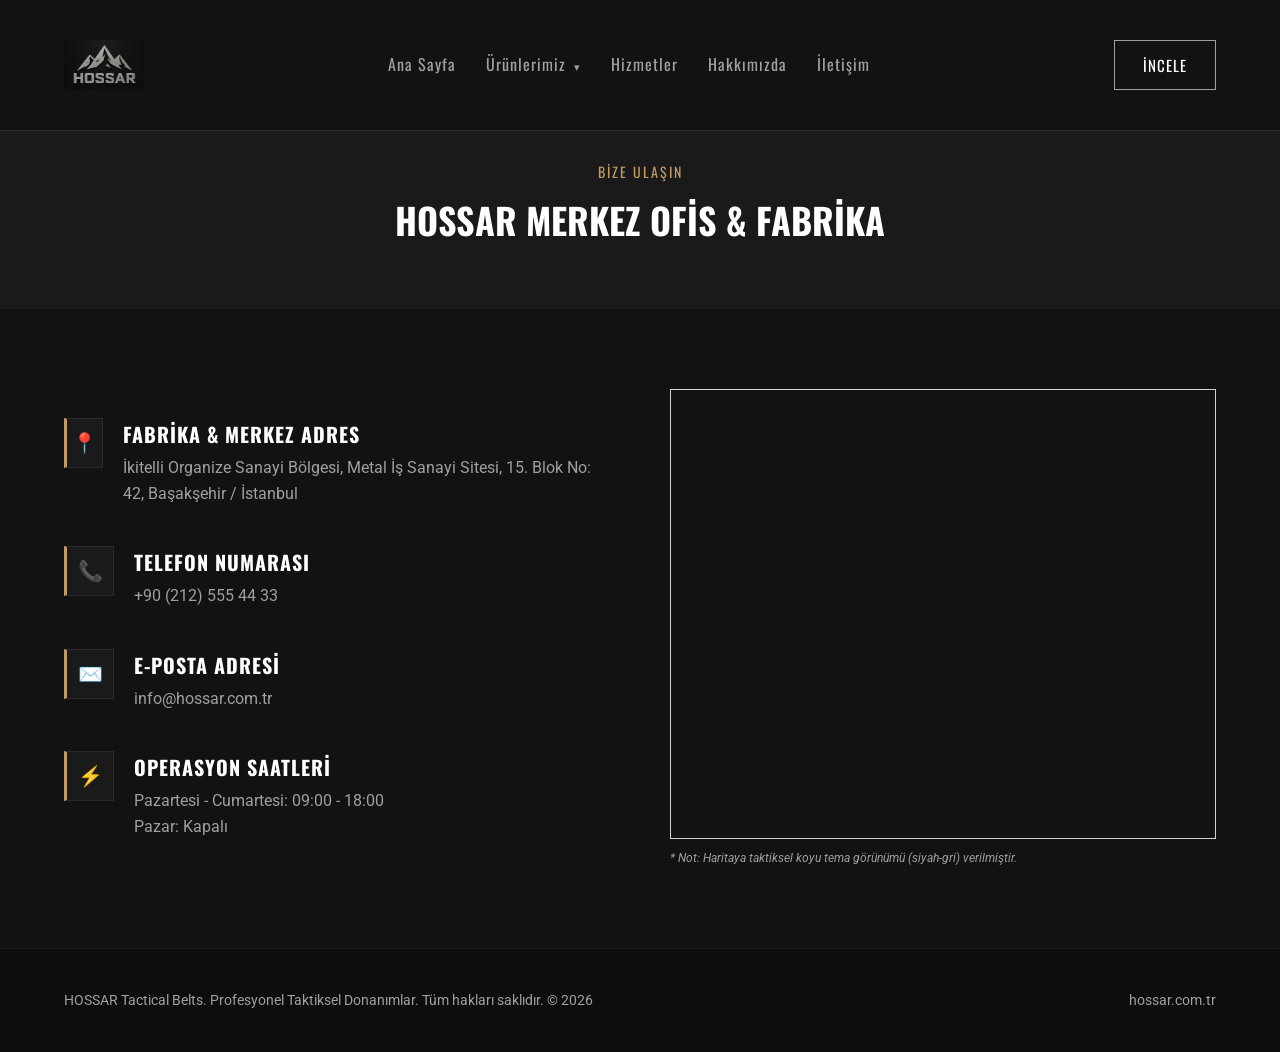
==== contact.html @ ee6539b0 "13" ====
<!DOCTYPE html>
<html lang="tr">
<head>
    <meta charset="UTF-8">
    <meta name="viewport" content="width=device-width, initial-scale=1.0">
    <title>İletişim | HOSSAR Tactical Belts</title>
    <meta name="description" content="Hossar Tactical Belts iletişim bilgileri. Adres, telefon, e-posta ve harita bilgileri üzerinden bizimle doğrudan iletişime geçin.">
    <link rel="stylesheet" href="style.css">
    <link rel="preconnect" href="https://fonts.googleapis.com">
    <link rel="preconnect" href="https://fonts.gstatic.com" crossorigin>
    <link href="https://fonts.googleapis.com/css2?family=Oswald:wght@400;600;700&family=Roboto:wght@300;400;500&display=swap" rel="stylesheet">
</head>
<body>

    <header class="site-header">
        <div class="container header-wrap">
            <div class="logo">
                <a href="index.html">
                    <img src="./images/logo.jpeg" alt="HOSSAR Tactical Logo" class="header-logo-img">
                </a>
            </div>
            <nav class="main-nav">
                <ul>
                    <li><a href="index.html">Ana Sayfa</a></li>
                    <!-- Ürünlerimiz Dropdown -->
                    <li class="dropdown">
                        <a href="index.html#products" class="dropdown-toggle">Ürünlerimiz <span class="arrow">&#9662;</span></a>
                        <ul class="dropdown-menu">
                            <li><a href="taktik-kemerler.html">Taktik Kemerler</a></li>
                            <li><a href="#cepler">Taktik Cepler</a></li>
                            <li><a href="#cantalar">Taktik Çantalar</a></li>
                        </ul>
                    </li>
                    <!-- Tam Ortaya Eklenen Yeni Seçenek -->
                    <li><a href="index.html#services">Hizmetler</a></li>
                    <!-- Hikayemiz yerine Hakkımızda yapıldı -->
                    <li><a href="index.html#about">Hakkımızda</a></li>
                    <li><a href="contact.html">İletişim</a></li>
                </ul>
            </nav>
            <div class="header-action">
                <a href="index.html#features" class="btn btn-outline">İncele</a>
            </div>
        </div>
    </header>

    <main>
        <section class="contact-hero">
            <div class="container">
                <span class="subtitle">BİZE ULAŞIN</span>
                <h2>HOSSAR MERKEZ OFİS & FABRİKA</h2>
            </div>
        </section>

        <section class="contact-section">
            <div class="container grid-two-col">
                
                <div class="contact-info-box">
                    
                    <address class="info-item">
                        <div class="info-icon">📍</div>
                        <div class="info-text">
                            <h3>Fabrika & Merkez Adres</h3>
                            <p>İkitelli Organize Sanayi Bölgesi, Metal İş Sanayi Sitesi, 15. Blok No: 42, Başakşehir / İstanbul</p>
                        </div>
                    </address>

                    <div class="info-item">
                        <div class="info-icon">📞</div>
                        <div class="info-text">
                            <h3>Telefon Numarası</h3>
                            <p><a href="tel:+902125554433">+90 (212) 555 44 33</a></p>
                        </div>
                    </div>

                    <div class="info-item">
                        <div class="info-icon">✉️</div>
                        <div class="info-text">
                            <h3>E-Posta Adresi</h3>
                            <p><a href="mailto:info@hossar.com.tr">info@hossar.com.tr</a></p>
                        </div>
                    </div>

                    <div class="info-item">
                        <div class="info-icon">⚡</div>
                        <div class="info-text">
                            <h3>Operasyon Saatleri</h3>
                            <p>Pazartesi - Cumartesi: 09:00 - 18:00<br>Pazar: Kapalı</p>
                        </div>
                    </div>

                </div>

                <div class="contact-map-box">
                    <iframe 
                        src="https://www.google.com/maps/embed?pb=!1m18!1m12!1m3!1d192634.34185859733!2d28.72944114400589!3d41.011624641369324!2m3!1f0!2f0!3f0!3m2!1i1024!2i768!4f13.1!3m3!1m2!1s0x0%3A0x0!2zNDHCsDAwJzQxLjgiTiAyOMKwNTQnNDUuOCJF!5e0!3m2!1str!2str!4v1680000000000!5m2!1str!2str" 
                        width="100%" 
                        height="450" 
                        style="border:1px solid #2a2a2a; filter: grayscale(1) invert(0.9) contrast(1.2);" 
                        allowfullscreen="" 
                        loading="lazy" 
                        referrerpolicy="no-referrer-when-downgrade">
                    </iframe>
                    <blockquote>
                        * Not: Haritaya taktiksel koyu tema görünümü (siyah-gri) verilmiştir.
                    </blockquote>
                </div>

            </div>
        </section>
    </main>

    <footer class="site-footer">
        <div class="container footer-wrap">
            <div class="footer-info">
                <p>HOSSAR Tactical Belts. Profesyonel Taktiksel Donanımlar. Tüm hakları saklıdır. &copy; 2026</p>
            </div>
            <div class="footer-links">
                <p>hossar.com.tr</p>
            </div>
        </div>
    </footer>

    <script src="app.js"></script>
</body>
</html>
---- style.css ----
/* Taktiksel Renk Paleti ve Reset Ayarları */
* {
    margin: 0;
    padding: 0;
    box-sizing: border-box;
}

:root {
    --bg-dark: #121212;
    --bg-surface: #1a1a1a;
    --accent-tactical: #C39B62; /* Ambalajdaki çöl/altın tonu */
    --accent-green: #4A5D4E;    /* Askeri yeşil */
    --text-main: #e0e0e0;
    --text-muted: #a0a0a0;
    --font-heading: 'Oswald', sans-serif;
    --font-body: 'Roboto', sans-serif;
}

body {
    background-color: var(--bg-dark);
    color: var(--text-main);
    font-family: var(--font-body);
    line-height: 1.6;
    overflow-x: hidden;
}

.container {
    width: 90%;
    max-width: 1200px;
    margin: 0 auto;
}

/* Header Tasarımı */
.site-header {
    background-color: rgba(18, 18, 18, 0.95);
    border-bottom: 1px solid #2a2a2a;
    position: fixed;
    width: 100%;
    top: 0;
    z-index: 1000;
}

.header-wrap {
    display: flex;
    justify-content: space-between;
    align-items: center;
    padding: 20px 0;
}

.logo-text {
    font-family: var(--font-heading);
    font-size: 24px;
    font-weight: 700;
    letter-spacing: 2px;
    color: #fff;
}

.logo-sub {
    font-family: var(--font-body);
    font-size: 12px;
    letter-spacing: 3px;
    color: var(--accent-tactical);
    margin-left: 5px;
}

.main-nav ul {
    display: flex;
    list-style: none;
    gap: 30px;
}

.main-nav a {
    color: var(--text-muted);
    text-decoration: none;
    font-family: var(--font-heading);
    font-size: 16px;
    letter-spacing: 1px;
    transition: color 0.3s;
}

.main-nav a:hover, .main-nav a.active {
    color: var(--accent-tactical);
}

/* Buton Tasarımları */
.btn {
    display: inline-block;
    padding: 12px 28px;
    font-family: var(--font-heading);
    font-size: 15px;
    letter-spacing: 1px;
    text-decoration: none;
    text-transform: uppercase;
    transition: all 0.3s ease;
    cursor: pointer;
}

.btn-primary {
    background-color: var(--accent-tactical);
    color: #121212;
    font-weight: bold;
}

.btn-primary:hover {
    background-color: #dfb274;
}

.btn-outline {
    border: 1px solid var(--text-muted);
    color: #fff;
}

.btn-outline:hover {
    border-color: var(--accent-tactical);
    color: var(--accent-tactical);
}

/* Hero Section (Giriş Alanı) */
.hero-section {
    padding: 180px 0 100px 0;
    background: linear-gradient(rgba(18, 18, 18, 0.85), rgba(18, 18, 18, 1)), url('hero-bg.jpg') no-repeat center center/cover;
    min-height: 80vh;
    display: flex;
    align-items: center;
}

.hero-content {
    max-width: 700px;
}

.hero-tag {
    color: var(--accent-tactical);
    font-family: var(--font-heading);
    font-weight: 600;
    letter-spacing: 3px;
    font-size: 14px;
}

.hero-section h1 {
    font-family: var(--font-heading);
    font-size: 56px;
    line-height: 1.1;
    margin: 15px 0;
    color: #fff;
}

.hero-section .highlight {
    color: transparent;
    -webkit-text-stroke: 1px #fff; /* Taktiksel içi boş modern başlık efekti */
}

.hero-section p {
    color: var(--text-muted);
    font-size: 18px;
    margin-bottom: 35px;
}

.hero-actions {
    display: flex;
    gap: 15px;
}

/* Blok ve Tanıtım Alanı (Koleksiyon) */
.collection-section {
    padding: 100px 0;
    background-color: var(--bg-surface);
}

.section-title-wrap {
    text-align: center;
    margin-bottom: 60px;
}

.subtitle {
    color: var(--accent-tactical);
    font-family: var(--font-heading);
    letter-spacing: 2px;
    font-size: 14px;
}

h2 {
    font-family: var(--font-heading);
    font-size: 36px;
    color: #fff;
    margin-top: 5px;
}

.grid-blocks {
    display: grid;
    grid-template-columns: repeat(3, 1fr);
    gap: 30px;
}

.category-block {
    background-color: #222;
    height: 400px;
    position: relative;
    display: flex;
    align-items: flex-end;
    padding: 40px;
    border: 1px solid #2a2a2a;
    transition: transform 0.3s ease, border-color 0.3s ease;
}

/* Fotoğraftaki ambalaj tasarımlarının renk havasını bloklara veriyoruz */
.block-duty { border-left: 4px solid #333; }
.block-tactical { border-left: 4px solid var(--accent-tactical); }
.block-outdoor { border-left: 4px solid var(--accent-green); }

.category-block:hover {
    transform: translateY(-5px);
    border-color: var(--accent-tactical);
}

.block-content {
    position: relative;
    z-index: 2;
}

.block-badge {
    font-family: var(--font-heading);
    font-size: 32px;
    color: rgba(255,255,255,0.05);
    position: absolute;
    top: -50px;
    left: 0;
    font-weight: bold;
}

.category-block h3 {
    font-family: var(--font-heading);
    font-size: 24px;
    color: #fff;
    margin-bottom: 10px;
}

.category-block p {
    color: var(--text-muted);
    font-size: 14px;
    margin-bottom: 20px;
}

.block-link {
    color: var(--accent-tactical);
    text-decoration: none;
    font-family: var(--font-heading);
    font-weight: 600;
}

/* Özellikler Alanı */
.features-section {
    padding: 100px 0;
}

.grid-two-col {
    display: grid;
    grid-template-columns: 1fr 1fr;
    gap: 60px;
    align-items: center;
}

.feature-list {
    list-style: none;
    margin-top: 30px;
}

.feature-list li {
    margin-bottom: 20px;
    padding-left: 20px;
    border-left: 2px solid var(--accent-tactical);
}

.image-placeholder {
    background-color: var(--bg-surface);
    height: 450px;
    display: flex;
    align-items: center;
    justify-content: center;
    color: var(--text-muted);
    border: 1px dashed #333;
}

/* Footer */
.site-footer {
    background-color: #0d0d0d;
    padding: 40px 0;
    border-top: 1px solid #1a1a1a;
}

.footer-wrap {
    display: flex;
    justify-content: space-between;
    align-items: center;
    color: var(--text-muted);
    font-size: 14px;
}

/* Mobil Uumluluk (SEO için kritik) */
@media (max-width: 768px) {
    .header-wrap { flex-direction: column; gap: 15px; }
    .main-nav ul { gap: 15px; }
    .hero-section h1 { font-size: 38px; }
    .grid-blocks, .grid-two-col { grid-template-columns: 1fr; }
    .hero-actions { flex-direction: column; }
}

/* ... Önceki CSS Kodlarının Devamı (Aynen Kalacak) ... */

/* Logo Görseli İçin Düzenleme */
.header-logo-img {
    height: 50px; /* Logonun Header yüksekliğine taşmaması için ideal boyut */
    width: auto;
    display: block;
    object-fit: contain;
}

/* SEO için görünmez metin sınıfı (Sadece arama motoru botları okur) */
.sr-only {
    position: absolute;
    width: 1px;
    height: 1px;
    padding: 0;
    margin: -1px;
    overflow: hidden;
    clip: rect(0, 0, 0, 0);
    border: 0;
}

/* Ürün Bloklarının Arka Plan Görsel Ayarları */
.category-block {
    height: 400px;
    position: relative;
    display: flex;
    align-items: flex-end;
    padding: 40px;
    border: 1px solid #2a2a2a;
    transition: transform 0.3s ease, border-color 0.3s ease;
    
    /* Yeni Eklenen Görsel Kuralları */
    background-repeat: no-repeat;
    background-position: center center;
    background-size: cover; /* Görselin alanı tamamen kaplamasını sağlar */
}

/* Görsellerin üzerindeki yazıların okunabilmesi için koyu katman (Overlay) */
.block-overlay {
    position: absolute;
    top: 0;
    left: 0;
    width: 100%;
    height: 100%;
    background: linear-gradient(to top, rgba(18, 18, 18, 0.95) 20%, rgba(18, 18, 18, 0.4) 100%);
    z-index: 1;
    transition: background 0.3s ease;
}

.category-block:hover .block-overlay {
    background: linear-gradient(to top, rgba(18, 18, 18, 0.98) 40%, rgba(18, 18, 18, 0.2) 100%);
}

/* ... Diğer CSS kodları aynen kalabilir ... */
/* Açılır Menü (Dropdown) Tasarımı */
.main-nav ul li {
    position: relative; /* İçindeki alt menüyü hizalamak için gerekli */
}

/* Küçük aşağı ok işareti için */
.arrow {
    font-size: 11px;
    margin-left: 3px;
    display: inline-block;
    transition: transform 0.3s;
}

/* Üzerine gelindiğinde okun dönmesi */
.dropdown:hover .arrow {
    transform: rotate(180deg);
    color: var(--accent-tactical);
}

/* Alt Menü Kutusu (Gizli Mod) */
.dropdown-menu {
    position: absolute;
    top: 100%;
    left: 50%;
    transform: translateX(-50%) translateY(15px); /* Hafif aşağıda başlasın animasyon için */
    background-color: #1a1a1a; /* Taktiksel koyu yüzey rengi */
    border: 1px solid #2a2a2a;
    border-top: 3px solid var(--accent-tactical); /* Üst tarafa ince gold/çöl çizgisi */
    min-width: 180px;
    padding: 10px 0;
    display: block;
    opacity: 0;
    visibility: hidden;
    transition: all 0.3s ease;
    box-shadow: 0 10px 30px rgba(0,0,0,0.7);
}

/* Alt menünün içindeki dikey listeleme */
.main-nav .dropdown-menu {
    flex-direction: column;
    gap: 0;
}

.dropdown-menu li {
    width: 100%;
}

/* Alt Menü Linkleri */
.dropdown-menu a {
    color: var(--text-muted) !important;
    font-family: var(--font-body); /* Alt menü linkleri daha okunabilir font olsun */
    font-size: 14px;
    font-weight: 400;
    padding: 10px 20px;
    display: block;
    width: 100%;
    text-transform: none;
    letter-spacing: 0;
    transition: all 0.2s ease;
}

/* Alt menü linkine hover olunca */
.dropdown-menu a:hover {
    background-color: #222;
    color: var(--accent-tactical) !important;
    padding-left: 25px; /* Sağa doğru hafif kayma efekti */
}

/* ÜRÜNLERİMİZ Üzerine Gelindiğinde Alt Menüyü Göster */
.dropdown:hover .dropdown-menu {
    opacity: 1;
    visibility: visible;
    transform: translateX(-50%) translateY(5px); /* Yumuşak bir yükselme efekti */
}
/* ... Önceki Genel ve Header Ayarları Aynen Kalıyor ... */

/* Hero Section Ana Kapsayıcı */
.hero-section {
    position: relative;
    padding: 180px 0 100px 0;
    min-height: 90vh; /* Fotoğrafları daha iyi göstermek için yüksekliği biraz artırdık */
    display: flex;
    align-items: center;
    overflow: hidden;
}

/* Arka Plandaki Slider Alanı */
.hero-slider {
    position: absolute;
    top: 0;
    left: 0;
    width: 100%;
    height: 100%;
    z-index: 1;
}

/* Her Bir Fotoğraf Katmanı */
.slide {
    position: absolute;
    top: 0;
    left: 0;
    width: 100%;
    height: 100%;
    background-repeat: no-repeat;
    background-position: center center;
    background-size: cover;
    opacity: 0;
    transition: opacity 1.5s ease-in-out; /* Fotoğraflar arası yumuşak geçiş süresi */
}

/* Aktif Olan Fotoğrafı Göster */
.slide.active {
    opacity: 1;
}

/* Fotoğrafların Üstündeki Karartma Katmanı (Yazıların Okunabilirliği ve SEO İçin Şart) */
.hero-overlay {
    position: absolute;
    top: 0;
    left: 0;
    width: 100%;
    height: 100%;
    background: linear-gradient(135deg, rgba(18, 18, 18, 0.9) 30%, rgba(18, 18, 18, 0.5) 100%);
    z-index: 2;
}

/* İçeriği Slider Katmanlarının Üstüne Çıkarıyoruz */
.hero-content {
    position: relative;
    z-index: 3;
    max-width: 700px;
}

.hero-tag {
    color: var(--accent-tactical);
    font-family: var(--font-heading);
    font-weight: 600;
    letter-spacing: 3px;
    font-size: 14px;
}

.hero-section h1 {
    font-family: var(--font-heading);
    font-size: 56px;
    line-height: 1.1;
    margin: 15px 0;
    color: #fff;
}

.hero-section .highlight {
    color: transparent;
    -webkit-text-stroke: 1px #fff;
}

.hero-section p {
    color: var(--text-muted);
    font-size: 18px;
    margin-bottom: 35px;
}

.hero-actions {
    display: flex;
    gap: 15px;
}

/* ... Özellikler (Features) ve Dropdown CSS Kodları Aynen Kalıyor ... */
/* --- İletişim Sayfası Tasarım Kuralları --- */

.contact-hero {
    padding: 160px 0 60px 0;
    background-color: var(--bg-surface);
    border-bottom: 1px solid #1a1a1a;
    text-align: center;
}

.contact-section {
    padding: 80px 0;
}

/* Bilgi Bloklarının Yapısı */
.contact-info-box {
    display: flex;
    flex-direction: column;
    gap: 40px;
}

.info-item {
    display: flex;
    align-items: flex-start;
    gap: 20px;
    font-style: normal; /* address etiketi italik yapmasın diye */
}

.info-icon {
    background-color: var(--bg-surface);
    border: 1px solid #2a2a2a;
    width: 50px;
    height: 50px;
    display: flex;
    align-items: center;
    justify-content: center;
    font-size: 20px;
    border-left: 3px solid var(--accent-tactical); /* Taktik şerit çizgisi */
}

.info-text h3 {
    font-family: var(--font-heading);
    font-size: 20px;
    color: #fff;
    letter-spacing: 1px;
    margin-bottom: 5px;
    text-transform: uppercase;
}

.info-text p, .info-text a {
    color: var(--text-muted);
    font-size: 16px;
    text-decoration: none;
    transition: color 0.3s;
}

.info-text a:hover {
    color: var(--accent-tactical);
}

/* Harita Alanı ve Taktiksel Filtre */
.contact-map-box {
    position: relative;
}

.contact-map-box iframe {
    display: block;
    width: 100%;
    /* filter: grayscale(1)... kodu haritayı Google'ın renkli halinden kurtarıp sitenin siyah/askeri havasına uydurur */
}

.contact-map-box blockquote {
    font-size: 12px;
    color: var(--text-muted);
    margin-top: 10px;
    font-style: italic;
}

/* Mobil Cihazlar İçin Ayar */
@media (max-width: 768px) {
    .contact-hero { padding: 140px 0 40px 0; }
    .contact-section { padding: 40px 0; }
    .contact-info-box { gap: 30px; margin-bottom: 40px; }
}
/* --- Ürünlerimiz Kataloğu CSS Ayarları --- */

.products-catalog-section {
    padding: 100px 0;
    background-color: var(--bg-dark);
}

/* 3 Kolonlu Yan Yana Orta Boy Pencereler */
.products-grid {
    display: grid;
    grid-template-columns: repeat(3, 1fr);
    gap: 30px;
    margin-top: 40px;
}

/* Ürün Kartı Genel Yapısı */
.product-card {
    background-color: var(--bg-surface);
    border: 1px solid #2a2a2a;
    text-decoration: none;
    display: flex;
    flex-direction: column;
    transition: transform 0.4s cubic-bezier(0.165, 0.84, 0.44, 1), border-color 0.3s ease;
}

/* Görsel Kapsayıcı Pencere */
.product-img-box {
    width: 100%;
    height: 320px; /* Orta boy pencere yüksekliği */
    overflow: hidden;
    position: relative;
    background-color: #000;
}

.product-img-box img {
    width: 100%;
    height: 100%;
    object-fit: cover; /* Resmi ezmeden alanı doldurur */
    transition: transform 0.5s ease;
}

/* Yeni Ürün vb. Etiketler İçin */
.product-badge {
    position: absolute;
    top: 15px;
    left: 15px;
    background-color: var(--accent-tactical);
    color: #121212;
    font-family: var(--font-heading);
    font-weight: bold;
    font-size: 12px;
    padding: 5px 10px;
    text-transform: uppercase;
    letter-spacing: 1px;
}

/* Kart İçeriği */
.product-info {
    padding: 25px;
    display: flex;
    flex-direction: column;
    flex-grow: 1;
}

.product-info h3 {
    font-family: var(--font-heading);
    font-size: 20px;
    color: #fff;
    margin-bottom: 8px;
    line-height: 1.3;
    letter-spacing: 0.5px;
}

.product-cat {
    color: var(--accent-tactical);
    font-size: 13px;
    text-transform: uppercase;
    font-family: var(--font-body);
    margin-bottom: 20px;
    font-weight: 500;
}

.view-details {
    margin-top: auto; /* Yazıyı her zaman kartın en altına sabitler */
    font-family: var(--font-heading);
    color: #fff;
    font-size: 14px;
    letter-spacing: 1px;
    transition: color 0.3s;
}

/* Hover (Üzerine Gelindiğinde) Efektleri */
.product-card:hover {
    transform: translateY(-8px);
    border-color: var(--accent-tactical);
}

.product-card:hover .product-img-box img {
    transform: scale(1.08); /* Fotoğraf pencere içinde hafifçe büyür */
}

.product-card:hover .view-details {
    color: var(--accent-tactical);
}

/* Mobil Ekran Uyumluluğu */
@media (max-width: 992px) {
    .products-grid {
        grid-template-columns: repeat(2, 1fr); /* Tabletlerde 2'li düzen */
    }
}

@media (max-width: 576px) {
    .products-grid {
        grid-template-columns: 1fr; /* Mobilde tekli alt alta düzen */
    }
    .product-img-box {
        height: 280px;
    }
}
/* --- Taktik Kemerler Kategori Sayfası CSS Kuralları --- */

.category-hero {
    padding: 160px 0 60px 0;
    background-color: var(--bg-surface);
    border-bottom: 1px solid #1a1a1a;
    text-align: center;
}

.category-desc {
    color: var(--text-muted);
    max-width: 600px;
    margin: 15px auto 0 auto;
    font-size: 16px;
}

.category-products-section {
    padding: 80px 0;
}

/* Tablo Görünümü Oluşturan Grid Yapısı (Yan yana 3 orta boy pencere) */
.category-products-grid {
    display: grid;
    grid-template-columns: repeat(3, 1fr);
    gap: 30px;
}

/* Kategori Sayfası Özel Ürün Kartı */
.cat-product-card {
    background-color: var(--bg-surface);
    border: 1px solid #2a2a2a;
    text-decoration: none;
    display: flex;
    flex-direction: column;
    transition: transform 0.3s ease, border-color 0.3s ease;
}

/* Üst Kısımdaki Resim Penceresi */
.cat-product-img {
    width: 100%;
    height: 300px; /* İstediğin ideal orta boy yüksekliği */
    overflow: hidden;
    background-color: #000;
}

.cat-product-img img {
    width: 100%;
    height: 100%;
    object-fit: cover;
    transition: transform 0.4s ease;
}

/* Alttaki Ürün İsmi Alanı */
.cat-product-info {
    padding: 20px;
    text-align: center; /* İsmi ortalayarak daha şık görünmesini sağladık */
    background-color: #161616;
    border-top: 1px solid #2a2a2a;
}

.cat-product-info h3 {
    font-family: var(--font-heading);
    font-size: 18px;
    color: #fff;
    margin: 0;
    letter-spacing: 0.5px;
    transition: color 0.3s;
}

/* Hover Efektleri */
.cat-product-card:hover {
    transform: translateY(-5px);
    border-color: var(--accent-tactical);
}

.cat-product-card:hover .cat-product-img img {
    transform: scale(1.05);
}

.cat-product-card:hover .cat-product-info h3 {
    color: var(--accent-tactical); /* Üzerine gelince sadece ürün ismi gold/çöl rengi olur */
}

/* Ekran Boyutuna Göre Tablonun Daralması (Responsive) */
@media (max-width: 992px) {
    .category-products-grid {
        grid-template-columns: repeat(2, 1fr); /* Tabletlerde 2'li tablo */
    }
}

@media (max-width: 576px) {
    .category-products-grid {
        grid-template-columns: 1fr; /* Mobilde tekli liste */
    }
    .cat-product-img {
        height: 260px;
    }
}
/* --- Ürün Detay Sayfası CSS Kuralları --- */

.product-detail-page {
    padding: 160px 0 80px 0;
    background-color: var(--bg-dark);
}

/* Sol-Sağ Dağılımı Sağlayan Grid */
.product-detail-grid {
    display: grid;
    grid-template-columns: 1.1fr 0.9fr; /* Sol taraf (görsel) biraz daha geniş */
    gap: 50px;
    align-items: start;
}

/* Sol Bölüm: Görsel Kutusu */
.main-product-image {
    background-color: var(--bg-surface);
    border: 1px solid #2a2a2a;
    padding: 20px;
    display: flex;
    align-items: center;
    justify-content: center;
}

.main-product-image img {
    width: 100%;
    height: auto;
    max-height: 550px;
    object-fit: contain; /* Görsel kalitesini korur */
}

/* Sağ Bölüm: Detaylar */
.product-meta-box {
    padding-top: 10px;
}

.product-sku {
    color: var(--accent-tactical);
    font-size: 12px;
    letter-spacing: 2px;
    font-weight: 600;
}

.product-title {
    font-family: var(--font-heading);
    font-size: 38px;
    color: #fff;
    margin: 10px 0 15px 0;
    line-height: 1.2;
}

.product-price-placeholder {
    font-family: var(--font-heading);
    font-size: 20px;
    color: var(--text-muted);
    border-bottom: 1px solid #2a2a2a;
    padding-bottom: 15px;
    margin-bottom: 20px;
}

.product-description-short {
    color: var(--text-muted);
    font-size: 16px;
    line-height: 1.6;
    margin-bottom: 30px;
}

/* İletişim Aksiyon Alanı */
.product-action-area {
    background-color: var(--bg-surface);
    border: 1px solid #2a2a2a;
    border-left: 4px solid var(--accent-tactical);
    padding: 25px;
    margin-bottom: 35px;
}

.action-notice {
    font-size: 14px;
    color: var(--text-muted);
    margin-bottom: 15px;
    font-style: italic;
}

.btn-block-action {
    display: block;
    text-align: center;
    width: 100%;
    font-size: 16px;
    font-weight: 700;
}

/* Teknik Bilgi Listesi */
.quick-specs h3 {
    font-family: var(--font-heading);
    font-size: 18px;
    color: #fff;
    text-transform: uppercase;
    letter-spacing: 1px;
    margin-bottom: 15px;
}

.quick-specs ul {
    list-style: none;
}

.quick-specs li {
    font-size: 14px;
    color: var(--text-muted);
    padding: 10px 0;
    border-bottom: 1px dashed #2a2a2a;
}

.quick-specs li strong {
    color: #fff;
    width: 140px;
    display: inline-block;
}

/* Mobil Tasarım Esnekliği */
@media (max-width: 992px) {
    .product-detail-grid {
        grid-template-columns: 1fr; /* Mobilde alt alta gelirler */
        gap: 30px;
    }
    .product-title {
        font-size: 30px;
    }
}
/* --- Ürün Detay Galeri CSS Ayarları --- */

.product-gallery-box {
    display: flex;
    flex-direction: column;
    gap: 15px; /* Ana resim ile küçük resimler arasındaki boşluk */
}

/* Küçük Pencerelerin Yan Yana Dizilimi */
.product-thumbnails {
    display: grid;
    grid-template-columns: repeat(3, 1fr); /* 3 resim için yan yana 3 eşit kutu */
    gap: 15px;
}

.thumb-box {
    background-color: var(--bg-surface);
    border: 1px solid #2a2a2a;
    height: 100px; /* Küçük pencere yüksekliği */
    cursor: pointer;
    overflow: hidden;
    display: flex;
    align-items: center;
    justify-content: center;
    padding: 5px;
    transition: all 0.3s ease;
}

.thumb-box img {
    width: 100%;
    height: 100%;
    object-fit: cover; /* Resmi ezmeden kutuya sığdırır */
}

/* Üzerine gelindiğinde veya o resim aktifken sınır rengi çöl rengi olsun */
.thumb-box:hover, .thumb-box.active {
    border-color: var(--accent-tactical);
    background-color: #222;
}

/* Mobil için küçük kutuların yüksekliğini biraz daraltalım */
@media (max-width: 576px) {
    .thumb-box {
        height: 70px;
    }
}
/* --- Büyüteç (Zoom) Efekti CSS Ayarları --- */

.zoom-container {
    position: relative;
    overflow: hidden; /* Büyüyen resmin kutudan taşmasını engeller */
    cursor: zoom-in;  /* Fare imlecini büyüteç işaretine dönüştürür */
}

.zoom-container img {
    transition: transform 0.1s ease-out; /* Hareketin yumuşak olması için kısa bir geçiş */
    transform-origin: center center; /* Varsayılan olarak merkezden başlar */
}

/* Fare üzerine geldiğinde resmin ölçeğini (2 kat) artırıyoruz */
.zoom-container:hover img {
    transform: scale(2);
}
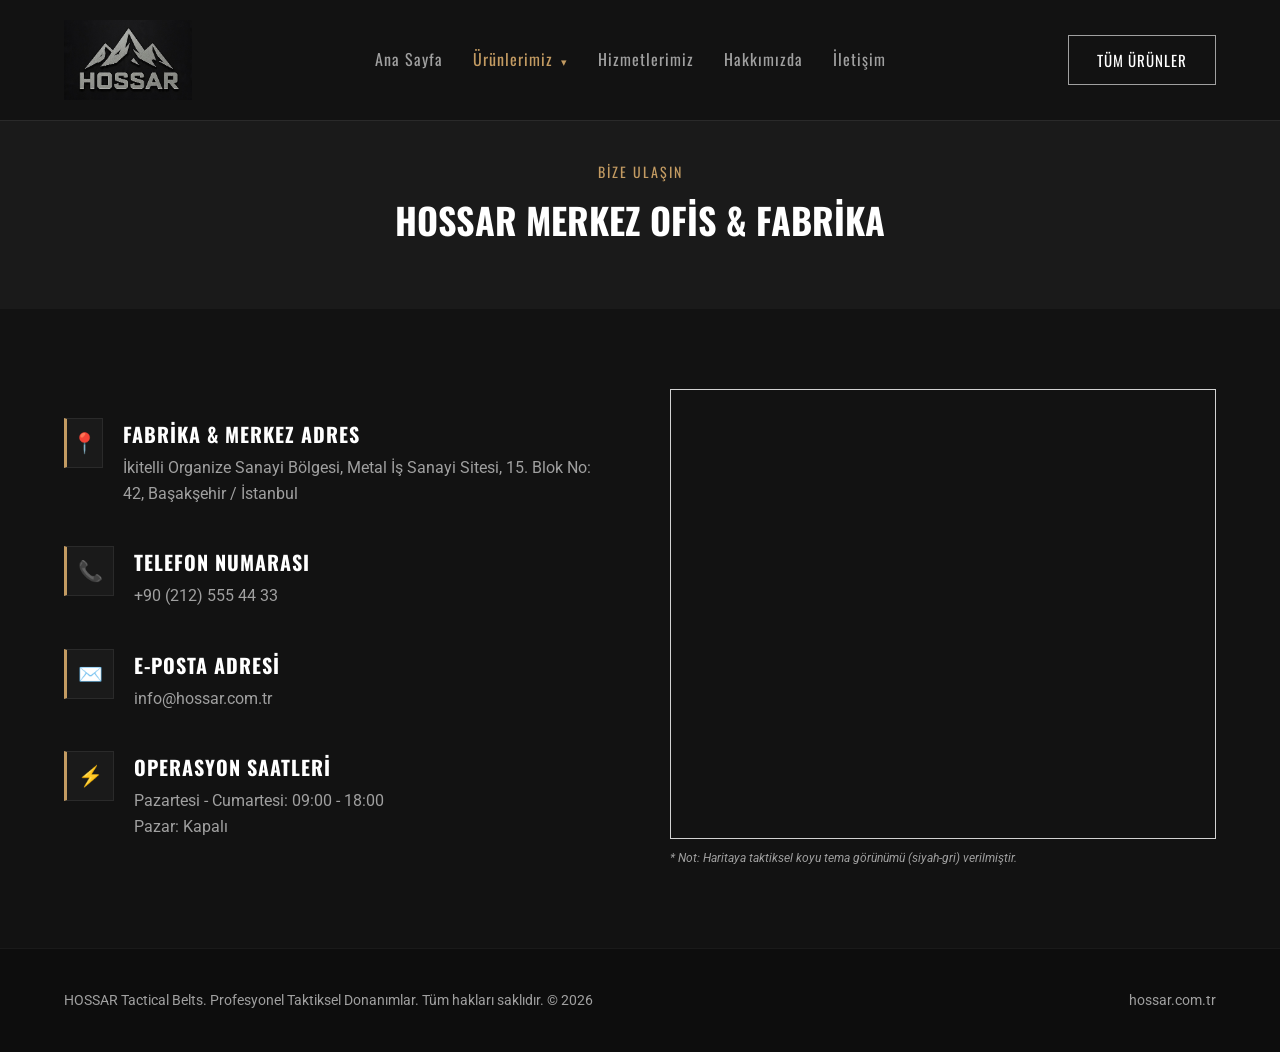
==== commit 1c9e5eab: "3213" ====
--- a/contact.html
+++ b/contact.html
@@ -4,6 +4,7 @@
     <meta charset="UTF-8">
     <meta name="viewport" content="width=device-width, initial-scale=1.0">
     <title>İletişim | HOSSAR Tactical Belts</title>
+    <link rel="icon" type="image/png" href="./images/mini logo.png">
     <meta name="description" content="Hossar Tactical Belts iletişim bilgileri. Adres, telefon, e-posta ve harita bilgileri üzerinden bizimle doğrudan iletişime geçin.">
     <link rel="stylesheet" href="style.css">
     <link rel="preconnect" href="https://fonts.googleapis.com">
@@ -19,27 +20,31 @@
                     <img src="./images/logo.jpeg" alt="HOSSAR Tactical Logo" class="header-logo-img">
                 </a>
             </div>
+            <!-- Tüm sayfalardaki .logo divinin hemen altına gelecek olan buton -->
+            <div class="menu-toggle" id="mobile-menu">
+                <span class="bar"></span>
+                <span class="bar"></span>
+                <span class="bar"></span>
+            </div>
             <nav class="main-nav">
                 <ul>
                     <li><a href="index.html">Ana Sayfa</a></li>
-                    <!-- Ürünlerimiz Dropdown -->
                     <li class="dropdown">
-                        <a href="index.html#products" class="dropdown-toggle">Ürünlerimiz <span class="arrow">&#9662;</span></a>
+                        <a href="tum-urunler.html" class="dropdown-toggle active">Ürünlerimiz <span class="arrow">&#9662;</span></a>
                         <ul class="dropdown-menu">
+                            <li><a href="tum-urunler.html">Tüm Ürünler</a></li>
                             <li><a href="taktik-kemerler.html">Taktik Kemerler</a></li>
                             <li><a href="#cepler">Taktik Cepler</a></li>
                             <li><a href="#cantalar">Taktik Çantalar</a></li>
                         </ul>
                     </li>
-                    <!-- Tam Ortaya Eklenen Yeni Seçenek -->
-                    <li><a href="index.html#services">Hizmetler</a></li>
-                    <!-- Hikayemiz yerine Hakkımızda yapıldı -->
-                    <li><a href="index.html#about">Hakkımızda</a></li>
+                    <li><a href="hizmetler.html">Hizmetlerimiz</a></li>
+                    <li><a href="hakkimizda.html">Hakkımızda</a></li>
                     <li><a href="contact.html">İletişim</a></li>
                 </ul>
             </nav>
             <div class="header-action">
-                <a href="index.html#features" class="btn btn-outline">İncele</a>
+                <a href="tum-urunler.html" class="btn btn-outline">Tüm Ürünler</a>
             </div>
         </div>
     </header>
--- a/style.css
+++ b/style.css
@@ -41,10 +41,31 @@
 }
 
 .header-wrap {
-    display: flex;
-    justify-content: space-between;
-    align-items: center;
-    padding: 20px 0;
+    display: flex !important;
+    justify-content: space-between !important;
+    align-items: center !important;
+    padding-top: 0 !important;
+    padding-bottom: 0 !important;
+    height: 80px !important; /* Header yüksekliği */
+}
+
+.logo, .logo a {
+    display: block !important;
+    height: 80px !important; /* Header ile sıfıra sıfır olması için aynı yükseklik */
+    margin: 0 !important;
+    padding: 0 !important;
+}
+
+.header-logo-img {
+    height: 100% !important; /* Kapsayıcısının tüm yüksekliğini kapla */
+    width: auto !important;
+    display: block !important;
+    object-fit: cover !important; /* Resmi ezmeden kutuya sıfırla */
+}
+
+/* JavaScript ile çalışan kaydırma (scroll) efektinin bozulmaması için bu kısmı da güncelliyoruz */
+window-scroll-efekti {
+    /* app.js'deki scroll fonksiyonu tetiklendiğinde padding yerine yüksekliği koruyoruz */
 }
 
 .logo-text {
@@ -1017,4 +1038,528 @@
 /* Fare üzerine geldiğinde resmin ölçeğini (2 kat) artırıyoruz */
 .zoom-container:hover img {
     transform: scale(2);
+}
+/* --- Hizmetler Sayfası Asimetrik CSS Kuralları --- */
+
+.services-hero {
+    padding: 160px 0 60px 0;
+    background-color: var(--bg-surface);
+    border-bottom: 1px solid #1a1a1a;
+    text-align: center;
+}
+
+.services-sub-desc {
+    color: var(--text-muted);
+    max-width: 600px;
+    margin: 15px auto 0 auto;
+    font-size: 16px;
+}
+
+.services-list-section {
+    padding: 60px 0;
+}
+
+/* Her Bir Hizmet Satırı */
+.service-row {
+    display: grid;
+    grid-template-columns: 1fr 1fr; /* 2 Eşit sütun (Metin ve Görsel) */
+    gap: 80px;
+    align-items: center;
+    padding: 60px 0;
+    border-bottom: 1px solid #1a1a1a;
+}
+
+/* Son satırın altındaki çizgiyi kaldırıyoruz */
+.service-row:last-child {
+    border-bottom: none;
+}
+
+/* Sıra Numarası (01, 02 vb.) */
+.service-num {
+    font-family: var(--font-heading);
+    font-size: 45px;
+    font-weight: 700;
+    color: var(--accent-tactical);
+    display: block;
+    margin-bottom: 10px;
+    opacity: 0.8;
+}
+
+.service-text-col h3 {
+    font-family: var(--font-heading);
+    font-size: 28px;
+    color: #fff;
+    margin-bottom: 20px;
+    letter-spacing: 0.5px;
+}
+
+.service-text-col p {
+    color: var(--text-muted);
+    font-size: 16px;
+    line-height: 1.7;
+}
+
+/* Görsel Hücresi ve Çerçevesi */
+.service-img-col {
+    background-color: var(--bg-surface);
+    border: 1px solid #2a2a2a;
+    padding: 15px;
+    height: 380px; /* Sabit pencereli modern görünüm */
+    overflow: hidden;
+}
+
+.service-img-col img {
+    width: 100%;
+    height: 100%;
+    object-fit: cover;
+    filter: grayscale(0.2); /* Hafif soluk askeri ton */
+    transition: all 0.4s ease;
+}
+
+.service-row:hover .service-img-col img {
+    filter: grayscale(0);
+    transform: scale(1.03);
+}
+
+/* --- ASİMETRİK / ZEBRA SİHİRBAZI --- */
+/* Çift numaralı satırlarda (2. satır gibi) görsel sola, metin sağa geçsin */
+.service-row.inverse {
+    direction: rtl; /* Okuma/Yerleşim yönünü tersine çevirir */
+}
+
+/* İçerideki yazıların sola dayalı kalması için yönü tekrar düzeltiyoruz */
+.service-row.inverse .service-text-col,
+.service-row.inverse .service-img-col {
+    direction: ltr; 
+}
+
+/* --- Mobil Ekran Uyumluluğu --- */
+@media (max-width: 992px) {
+    .service-row, .service-row.inverse {
+        grid-template-columns: 1fr; /* Mobilde her şey tek sütun alt alta */
+        gap: 40px;
+        direction: ltr !important; /* Mobilde ters dönme kuralını iptal et */
+        padding: 40px 0;
+    }
+    
+    .service-img-col {
+        height: 280px;
+        order: 2; /* Mobilde görsel her zaman metnin altında kalsın */
+    }
+}
+/* --- Sol Menülü Katalog Sayfası CSS Ayarları --- */
+
+.catalog-content-section {
+    padding: 60px 0;
+}
+
+/* Sayfayı Sol (Sidebar) ve Sağ (Ürünler) Olarak Bölen Ana Düzen */
+.catalog-layout {
+    display: grid;
+    grid-template-columns: 280px 1fr; /* Sol menü sabit 280px, sağ taraf kalan tüm alan */
+    gap: 40px;
+    align-items: start;
+}
+
+/* Sol Menü Kutusu (Sidebar) */
+.catalog-sidebar {
+    background-color: var(--bg-surface);
+    border: 1px solid #2a2a2a;
+    border-top: 3px solid var(--accent-tactical); /* Üst kısma imza çizgimiz */
+    padding: 25px 20px;
+    position: sticky;
+    top: 100px; /* Sayfa kaydırıldıkça menünün yukarıda sabit kalmasını sağlar */
+}
+
+.catalog-sidebar h3 {
+    font-family: var(--font-heading);
+    font-size: 18px;
+    color: #fff;
+    letter-spacing: 1px;
+    margin-bottom: 20px;
+    border-bottom: 1px solid #2a2a2a;
+    padding-bottom: 10px;
+}
+
+/* Yan Menü Link Listesi */
+.sidebar-menu-list {
+    list-style: none;
+    display: flex;
+    flex-direction: column;
+    gap: 12px;
+}
+
+.sidebar-menu-list a {
+    color: var(--text-muted);
+    text-decoration: none;
+    font-size: 15px;
+    font-family: var(--font-body);
+    display: flex;
+    justify-content: space-between; /* Yazıyı sola, ürün sayısını sağa yaslar */
+    align-items: center;
+    padding: 8px 10px;
+    border-left: 2px solid transparent;
+    transition: all 0.3s ease;
+}
+
+/* Yan menü linklerine hover olunca veya aktifken */
+.sidebar-menu-list a:hover, 
+.sidebar-menu-list a.active {
+    color: #fff;
+    background-color: #222;
+    border-left-color: var(--accent-tactical);
+    padding-left: 15px;
+}
+
+/* Ürün Sayıları Bilgisi (count) */
+.sidebar-menu-list .count {
+    font-size: 12px;
+    color: var(--accent-tactical);
+    font-family: var(--font-heading);
+}
+
+/* Sağ Taraf Ürün Alanı Esnekliği */
+.catalog-products-area {
+    width: 100%;
+}
+
+/* Sağ taraftaki ürün tablosunu 3 kolonlu yapıyoruz */
+.catalog-products-area .category-products-grid {
+    display: grid;
+    grid-template-columns: repeat(3, 1fr);
+    gap: 25px;
+}
+
+/* Mobil Cihazlarda Düzenin Bozulmaması İçin (Responsive) */
+@media (max-width: 992px) {
+    .catalog-layout {
+        grid-template-columns: 1fr; /* Mobilde sol menü en üste yerleşir, ürünler altına gelir */
+        gap: 30px;
+    }
+    
+    .catalog-sidebar {
+        position: static; /* Mobilde yapışkan özelliği iptal */
+    }
+    
+    .catalog-products-area .category-products-grid {
+        grid-template-columns: repeat(2, 1fr); /* Tabletlerde 2'li tablo */
+    }
+}
+
+@media (max-width: 576px) {
+    .catalog-products-area .category-products-grid {
+        grid-template-columns: 1fr; /* Cep telefonlarında alt alta tekli pencere */
+    }
+}
+/* --- Hakkımızda Sayfası CSS Ayarları --- */
+
+.about-hero {
+    padding: 160px 0 40px 0;
+    background-color: var(--bg-surface);
+    text-align: center;
+}
+
+.about-content-section {
+    padding: 60px 0 100px 0;
+}
+
+/* Okumayı kolaylaştırmak için yazıları çok genişletmeyen özel kapsayıcı */
+.small-container {
+    max-width: 800px;
+    margin: 0 auto;
+}
+
+.about-text-wrap {
+    margin-bottom: 50px;
+}
+
+.about-text-wrap p {
+    color: var(--text-muted);
+    font-size: 16px;
+    line-height: 1.8;
+    margin-bottom: 25px;
+}
+
+/* İlk paragrafın daha büyük ve çarpıcı durması için */
+.about-text-wrap .lead-text {
+    font-size: 20px;
+    color: #fff;
+    line-height: 1.6;
+}
+
+/* Temiz Değer Kutuları */
+.about-values-grid {
+    display: grid;
+    grid-template-columns: repeat(3, 1fr);
+    gap: 20px;
+    margin-top: 40px;
+    border-top: 1px solid #2a2a2a;
+    padding-top: 40px;
+}
+
+.value-card {
+    background-color: var(--bg-surface);
+    border: 1px solid #2a2a2a;
+    padding: 25px 20px;
+    text-align: center;
+}
+
+.value-card h4 {
+    font-family: var(--font-heading);
+    color: var(--accent-tactical);
+    font-size: 16px;
+    letter-spacing: 1.5px;
+    margin-bottom: 10px;
+}
+
+.value-card p {
+    color: var(--text-muted);
+    font-size: 13px;
+    line-height: 1.5;
+}
+
+/* Mobil Düzenleme */
+@media (max-width: 768px) {
+    .about-values-grid {
+        grid-template-columns: 1fr; /* Mobilde kutular alt alta */
+        gap: 15px;
+    }
+}
+/* ==========================================================================
+   KAPSAMLI MOBİL UYUMLULUK (RESPONSIVE) AYARLARI
+   ========================================================================== */
+
+/* Hamburger Menü Butonu (Bilgisayarda Gizli) */
+.menu-toggle {
+    display: none;
+    flex-direction: column;
+    gap: 5px;
+    cursor: pointer;
+    z-index: 1001;
+    padding: 10px;
+}
+
+.menu-toggle .bar {
+    width: 25px;
+    height: 3px;
+    background-color: #fff;
+    transition: all 0.3s ease;
+}
+
+/* KÜÇÜK EKRANLAR İÇİN (Maksimum 992px - Tablet ve Telefonlar) */
+@media (max-width: 992px) {
+    /* Header & Navigasyon Düzeni */
+    .header-wrap {
+        padding: 15px 0;
+    }
+
+    .menu-toggle {
+        display: flex; /* Mobilde hamburger butonunu göster */
+    }
+
+    /* Ana Menüyü Mobilde Tam Ekran Açılır Panel Yapıyoruz */
+    .main-nav {
+        position: fixed;
+        top: 0;
+        right: -100%; /* Menüyü ekranın sağ dışına gizle */
+        width: 70%;
+        height: 100vh;
+        background-color: rgba(18, 18, 18, 0.98);
+        border-left: 2px solid var(--accent-tactical);
+        padding: 100px 30px;
+        transition: right 0.4s cubic-bezier(0.1, 0.9, 0.2, 1);
+        z-index: 1000;
+    }
+
+    /* Menü Aktif Olduğunda İçeri Kayma Efekti */
+    .main-nav.active {
+        right: 0;
+    }
+
+    .main-nav ul {
+        flex-direction: column; /* Linkleri alt alta diz */
+        gap: 25px;
+        align-items: flex-start;
+    }
+
+    .main-nav a {
+        font-size: 20px; /* Mobilde linkleri büyüt */
+        display: block;
+        width: 100%;
+    }
+
+    /* Açılır Menü (Dropdown) Mobilde Tıklayınca Açılsın */
+    .dropdown-menu {
+        position: static;
+        transform: none !important;
+        opacity: 1;
+        visibility: visible;
+        display: none; /* JS ile kontrol edilecek */
+        background-color: #151515;
+        margin-top: 10px;
+        padding: 5px 0;
+        box-shadow: none;
+        width: 100%;
+    }
+    
+    .dropdown.open .dropdown-menu {
+        display: block;
+    }
+
+    .header-action {
+        display: none; /* Mobilde kalabalık yapmaması için sağdaki butonu gizle */
+    }
+
+    /* Hamburger Menü Animasyonu (Butona basınca X işaretine dönüşür) */
+    .menu-toggle.active .bar:nth-child(1) {
+        transform: translateY(8px) rotate(45deg);
+    }
+    .menu-toggle.active .bar:nth-child(2) {
+        opacity: 0;
+    }
+    .menu-toggle.active .bar:nth-child(3) {
+        transform: translateY(-8px) rotate(-45deg);
+    }
+
+    /* Sayfa Düzenleri (Gridleri Tek Kolona Düşürme) */
+    .grid-two-col, 
+    .product-detail-grid, 
+    .catalog-layout, 
+    .service-row, 
+    .service-row.inverse {
+        grid-template-columns: 1fr !important;
+        gap: 40px;
+        direction: ltr !important;
+    }
+
+    /* Ortak Başlık Boyutları */
+    .hero-section h1 {
+        font-size: 36px !important;
+    }
+    h2 {
+        font-size: 28px !important;
+    }
+
+    /* Katalog & Kategori Sayfaları */
+    .products-grid, 
+    .category-products-grid {
+        grid-template-columns: repeat(2, 1fr) !important; /* Tabletlerde yan yana 2 pencere */
+        gap: 20px;
+    }
+
+    .catalog-sidebar {
+        position: static !important; /* Sabitliği kaldır */
+        width: 100%;
+    }
+    
+    .service-img-col {
+        order: 2; /* Hizmetlerde görseller mobilde hep altta kalsın */
+    }
+}
+
+/* CEP TELEFONLARI İÇİN (Maksimum 576px) */
+@media (max-width: 576px) {
+    .products-grid, 
+    .category-products-grid, 
+    .about-values-grid {
+        grid-template-columns: 1fr !important; /* Mobilde tamamen alt alta tekli pencere */
+    }
+
+    .hero-section {
+        padding: 140px 0 60px 0;
+        min-height: auto;
+    }
+
+    .hero-section h1 {
+        font-size: 32px !important;
+    }
+
+    .product-img-box, 
+    .cat-product-img {
+        height: 260px !important; /* Pencerelerin yüksekliğini mobilde optimize et */
+    }
+
+    .main-product-image img {
+        max-height: 350px;
+    }
+
+    .footer-wrap {
+        flex-direction: column;
+        gap: 15px;
+        text-align: center;
+    }
+}
+/* --- Ana Sayfa Giriş Metni ve Alt İletişim Bandı CSS Ayarları --- */
+
+/* Üst Kısımdaki Bilgilendirici Metin Kutusu */
+.products-intro-block {
+    max-width: 850px;
+    margin: 0 auto;
+    text-align: center;
+    background-color: var(--bg-surface);
+    border: 1px solid #2a2a2a;
+    border-left: 4px solid var(--accent-tactical); /* Sol tarafa imza gold şeridi */
+    padding: 35px;
+}
+
+.intro-text {
+    color: var(--text-muted);
+    font-size: 16px;
+    line-height: 1.8;
+    margin-top: 15px;
+    font-family: var(--font-body);
+}
+
+/* En Alttaki Küçük İletişim Bandı */
+.quick-contact-bar {
+    background-color: #161616;
+    border-top: 1px solid #2a2a2a;
+    border-bottom: 1px solid #2a2a2a;
+    padding: 25px 0;
+}
+
+.quick-contact-wrap {
+    display: flex;
+    justify-content: space-between;
+    align-items: center;
+    gap: 20px;
+}
+
+.contact-bar-item {
+    display: flex;
+    align-items: center;
+    gap: 12px;
+}
+
+.contact-bar-item .icon {
+    font-size: 18px;
+    color: var(--accent-tactical);
+}
+
+.contact-bar-item p, .contact-bar-item a {
+    color: var(--text-muted);
+    font-size: 14px;
+    text-decoration: none;
+    font-weight: 400;
+    transition: color 0.3s ease;
+}
+
+.contact-bar-item a:hover {
+    color: var(--accent-tactical);
+}
+
+/* --- Bu Yeni Alanların Mobil Uyumluluk Kuralları --- */
+@media (max-width: 992px) {
+    .quick-contact-wrap {
+        flex-direction: column; /* Mobilde bilgileri alt alta diz */
+        align-items: flex-start;
+        gap: 15px;
+        padding-left: 10px;
+    }
+    .products-intro-block {
+        padding: 25px;
+    }
+    .intro-text {
+        font-size: 15px;
+    }
 }
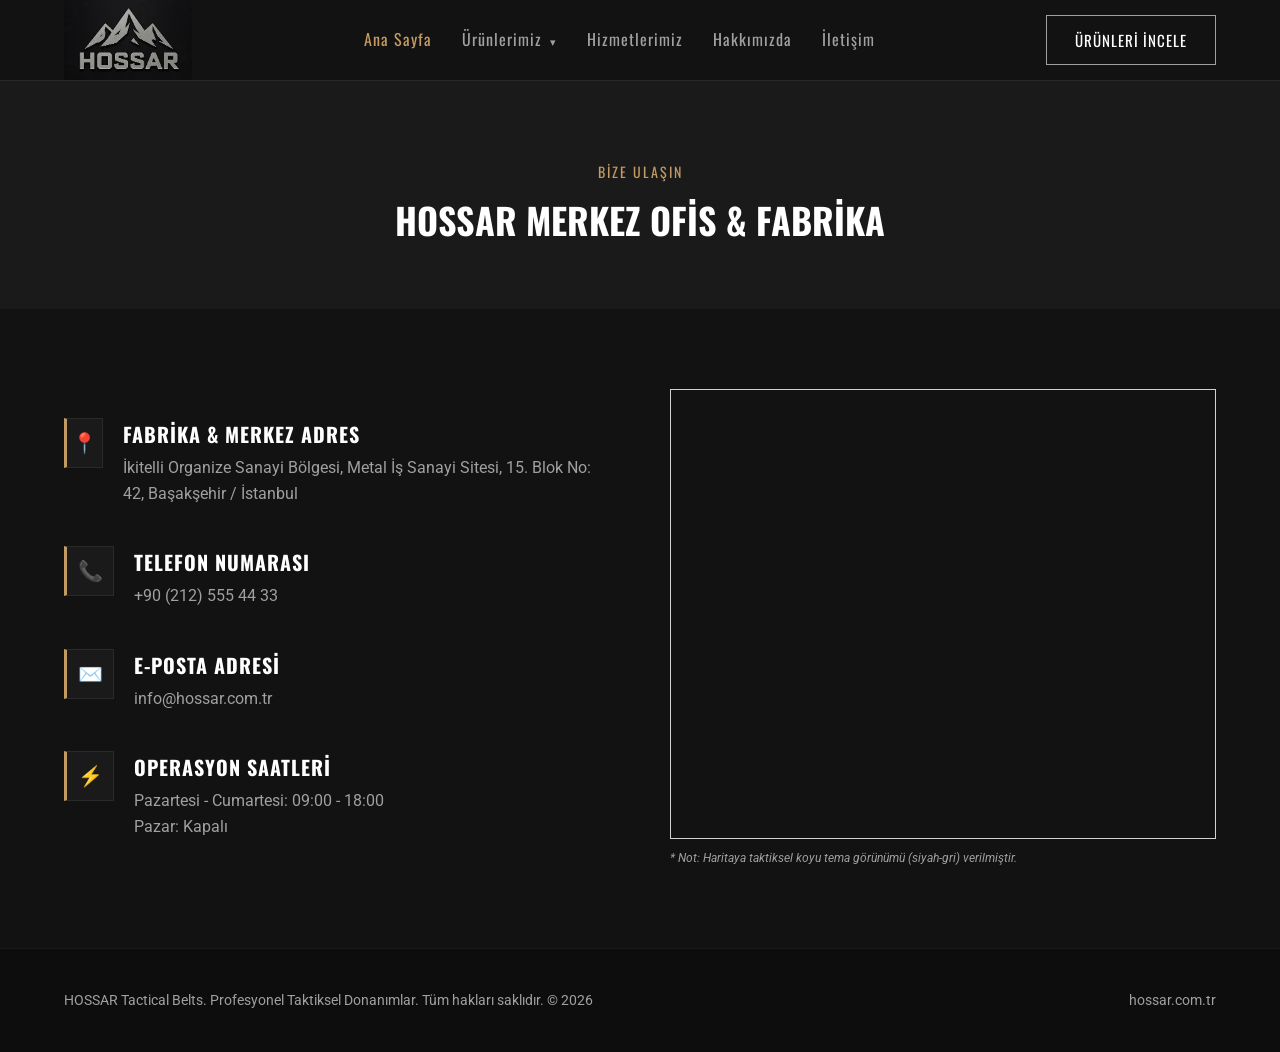
==== commit 2672aac3: "2133213" ====
--- a/contact.html
+++ b/contact.html
@@ -12,15 +12,22 @@
     <link href="https://fonts.googleapis.com/css2?family=Oswald:wght@400;600;700&family=Roboto:wght@300;400;500&display=swap" rel="stylesheet">
 </head>
 <body>
-
+    <!-- SAYFA YÜKLEME EKRANI (PRELOADER) -->
+    <div id="preloader">
+        <div class="loader-wrapper">
+            <img src="./images/mini logo.png" alt="Hossar Loader" class="loader-logo">
+            <div class="loader-circle"></div>
+        </div>
+    </div>
     <header class="site-header">
         <div class="container header-wrap">
             <div class="logo">
-                <a href="index.html">
+                <a href="#home">
                     <img src="./images/logo.jpeg" alt="HOSSAR Tactical Logo" class="header-logo-img">
                 </a>
+                <h1 class="sr-only">HOSSAR Tactical Belts</h1>
             </div>
-            <!-- Tüm sayfalardaki .logo divinin hemen altına gelecek olan buton -->
+            <!-- Mobil Hamburger Menü Butonu (Önceki adımda eklediğimiz yer) -->
             <div class="menu-toggle" id="mobile-menu">
                 <span class="bar"></span>
                 <span class="bar"></span>
@@ -28,9 +35,9 @@
             </div>
             <nav class="main-nav">
                 <ul>
-                    <li><a href="index.html">Ana Sayfa</a></li>
+                    <li><a href="#home" class="active">Ana Sayfa</a></li>
                     <li class="dropdown">
-                        <a href="tum-urunler.html" class="dropdown-toggle active">Ürünlerimiz <span class="arrow">&#9662;</span></a>
+                        <a href="javascript:void(0)" class="dropdown-toggle">Ürünlerimiz <span class="arrow">&#9662;</span></a>
                         <ul class="dropdown-menu">
                             <li><a href="tum-urunler.html">Tüm Ürünler</a></li>
                             <li><a href="taktik-kemerler.html">Taktik Kemerler</a></li>
@@ -44,7 +51,7 @@
                 </ul>
             </nav>
             <div class="header-action">
-                <a href="tum-urunler.html" class="btn btn-outline">Tüm Ürünler</a>
+                <a href="tum-urunler.html" class="btn btn-outline">Ürünleri İncele</a>
             </div>
         </div>
     </header>
--- a/style.css
+++ b/style.css
@@ -316,13 +316,158 @@
     font-size: 14px;
 }
 
-/* Mobil Uumluluk (SEO için kritik) */
-@media (max-width: 768px) {
-    .header-wrap { flex-direction: column; gap: 15px; }
-    .main-nav ul { gap: 15px; }
-    .hero-section h1 { font-size: 38px; }
-    .grid-blocks, .grid-two-col { grid-template-columns: 1fr; }
-    .hero-actions { flex-direction: column; }
+/* ==========================================================================
+   MOBİL ÖZEL DÜZEN VE İNCE HEADER AYARLARI (Maksimum 992px)
+   ========================================================================== */
+@media (max-width: 992px) {
+    /* Header yüksekliğini 55px olarak inceltiyoruz ve iç boşlukları sıfırlıyoruz */
+    .header-wrap {
+        padding: 0 !important;
+        height: 55px !important; 
+        display: flex !important;
+        justify-content: space-between !important;
+        align-items: center !important;
+    }
+
+    /* Hamburger Menü Butonunu SOLA alıyoruz */
+    .menu-toggle {
+        display: flex !important;
+        order: 1 !important; /* İlk sırada (solda) yer almasını sağlar */
+        margin-left: 15px !important; /* Sol kenardan şık bir boşluk */
+    }
+
+    /* Logoyu SAĞA alıyoruz */
+    .logo {
+        order: 2 !important; /* İkinci sırada (sağda) yer almasını sağlar */
+        margin-right: 15px !important; /* Sağ kenardan şık bir boşluk */
+    }
+
+    /* İncelen header yapısına göre logonun ve linkin yüksekliğini eşitliyoruz */
+    .logo, .logo a {
+        height: 55px !important; /* İnce header yüksekliği ile sıfıra sıfır */
+    }
+
+    .header-logo-img {
+        height: 100% !important; /* 55px'lik yeni ince header'ı tamamen kaplar */
+        width: auto !important;
+        object-fit: contain !important; /* Logonun mobilde kesilmesini engeller */
+    }
+
+    /* Menü panelinin açılış hizasını yeni ince header'a göre (55px) ayarlıyoruz */
+    .main-nav {
+        position: fixed !important;
+        top: 55px !important; /* İnce header'ın hemen altı */
+        right: -100% !important; /* Başlangıçta ekranın sağ dışında gizli */
+        width: 280px !important; /* Genişliği sabitleyerek daha zarif bir panel yaptık */
+        height: calc(100vh - 55px) !important;
+        background-color: rgba(14, 14, 14, 0.98) !important; /* Bir tık daha koyu ve elit bir siyah */
+        border-left: 1px solid #2a2a2a !important; /* Kalın gold çizgi yerine ince antrasit çizgi */
+        padding: 40px 25px !important;
+        
+        /* Sağdan sola yumuşak ve kararlı kayma efekti (cubic-bezier) */
+        transition: right 0.5s cubic-bezier(0.16, 1, 0.3, 1) !important; 
+        z-index: 1000 !important;
+    }
+
+    /* Menü aktif olduğunda içeri kayma tetikleyicisi */
+    .main-nav.active {
+        right: 0 !important; /* Ekranın sağ kenarına sıfırlanarak görünür olur */
+    }
+
+    /* Hamburger Menü Animasyonu Çizgi Hizalaması (İnce header için optimize edildi) */
+    .menu-toggle.active .bar:nth-child(1) {
+        transform: translateY(8px) rotate(45deg);
+    }
+    .menu-toggle.active .bar:nth-child(2) {
+        opacity: 0;
+    }
+    .menu-toggle.active .bar:nth-child(3) {
+        transform: translateY(-8px) rotate(-45deg);
+    }
+
+    /* Menü Link Düzenleri */
+    .main-nav ul {
+        flex-direction: column !important;
+        gap: 18px !important; /* Linklerin arasındaki boşluğu biraz daralttık */
+        align-items: flex-start !important;
+    }
+
+    .main-nav a {
+        font-family: var(--font-body) !important; /* Oswald yerine daha zarif olan Roboto fontuna çektik */
+        font-size: 15px !important; /* Yazı boyutunu küçülttük */
+        font-weight: 400 !important; /* Yazı kalınlığını incelttik (Regular) */
+        letter-spacing: 0.5px !important; /* Harf arası boşluğu kibarlaştırdık */
+        color: #b0b0b0 !important; /* Saf beyaz yerine gözü yormayan açık gri */
+        text-transform: uppercase; /* Kurumsallığı korumak için büyük harf bıraktık */
+        transition: color 0.3s ease !important;
+        width: 100%;
+        display: block;
+    }
+    /* Menü linkine basınca veya aktifken çöl rengine pürüzsüz geçiş */
+    .main-nav a:hover, 
+    .main-nav a.active {
+        color: var(--accent-tactical) !important;
+    }
+
+    /* Mobilde açılır alt menü başlıklarının da zarif durması için */
+    .dropdown-menu a {
+        font-size: 13px !important; /* Alt menü yazılarını bir tık daha küçük yaptık */
+        padding: 8px 15px !important;
+        color: var(--text-muted) !important;
+    }
+
+    /* Sayfa Düzenleri (Grid Yapıları Alt Alta) */
+    .grid-two-col, 
+    .product-detail-grid, 
+    .catalog-layout, 
+    .service-row, 
+    .service-row.inverse {
+        grid-template-columns: 1fr !important;
+        gap: 35px !important;
+        direction: ltr !important;
+    }
+
+    /* Mobil Başlıklar */
+    .hero-section h1 {
+        font-size: 34px !important;
+    }
+    h2 {
+        font-size: 26px !important;
+    }
+
+    .products-grid, 
+    .category-products-grid {
+        grid-template-columns: repeat(2, 1fr) !important;
+        gap: 15px;
+    }
+
+    .catalog-sidebar {
+        position: static !important;
+        width: 100% !important;
+    }
+    
+    .service-img-col {
+        order: 2 !important;
+        height: 280px !important;
+    }
+}
+
+/* CEP TELEFONLARI İÇİN (Maksimum 576px) */
+@media (max-width: 576px) {
+    .products-grid, 
+    .category-products-grid, 
+    .about-values-grid {
+        grid-template-columns: 1fr !important;
+    }
+
+    .hero-section {
+        padding: 110px 0 50px 0 !important; /* İnce header için üst boşluğu daralttık */
+    }
+
+    .product-img-box, 
+    .cat-product-img {
+        height: 250px !important;
+    }
 }
 
 /* ... Önceki CSS Kodlarının Devamı (Aynen Kalacak) ... */
@@ -1562,4 +1707,274 @@
     .intro-text {
         font-size: 15px;
     }
-}+}
+/* --- Ürün Detay Kategori Yolağı (Breadcrumb) Tasarımı --- */
+
+.product-breadcrumb {
+    font-size: 13px;
+    font-family: var(--font-body);
+    letter-spacing: 0.5px;
+    margin-bottom: 5px; /* Resme çok yapışmaması için küçük bir boşluk */
+    text-transform: uppercase;
+}
+
+.product-breadcrumb a {
+    color: var(--text-muted);
+    text-decoration: none;
+    transition: color 0.3s ease;
+}
+
+/* Üzerine gelince markanın çöl rengini alsın */
+.product-breadcrumb a:hover {
+    color: var(--accent-tactical);
+}
+
+/* Aradaki bölme işareti ( / ) için renk ayarı */
+.product-breadcrumb .separator {
+    color: #444;
+    margin: 0 8px;
+}
+
+/* Şu an aktif olan kategorinin bir tık daha belirgin durması için */
+.product-breadcrumb .current-category {
+    color: #fff;
+    font-weight: 500;
+}
+
+/* Mobilde de ince header'ın altında şık durması için hizalama */
+@media (max-width: 992px) {
+    .product-breadcrumb {
+        font-size: 12px;
+        margin-bottom: 8px;
+    }
+}
+/* ==========================================================================
+   YÜKLEME EKRANI (PRELOADER) TASARIM KURALLARI
+   ========================================================================= */
+
+#preloader {
+    position: fixed;
+    top: 0;
+    left: 0;
+    width: 100%;
+    height: 100vh;
+    background-color: rgba(245, 245, 245, 0.96); /* İstediğin hafif beyaz arka plan (Göz yormayan Premium Mat Beyaz) */
+    z-index: 99999; /* Sitedeki her şeyin en üstünde durması için en yüksek değer */
+    display: flex;
+    align-items: center;
+    justify-content: center;
+    transition: opacity 0.5s ease, visibility 0.5s ease; /* Kapanırken yumuşakça kaybolma efekti */
+}
+
+/* Logo ve Halkayı İçine Alan Kapsayıcı */
+.loader-wrapper {
+    position: relative;
+    width: 120px;
+    height: 120px;
+    display: flex;
+    align-items: center;
+    justify-content: center;
+}
+
+/* Ortadaki Sabit Mini Logo */
+.loader-logo {
+    width: 60px; /* Logonun boyutu */
+    height: auto;
+    z-index: 2;
+    object-fit: contain;
+}
+
+/* Etrafta Dönecek Olan Halkanın Yapısı */
+.loader-circle {
+    position: absolute;
+    width: 100%;
+    height: 100%;
+    border: 3px solid #e0e0e0; /* Halkanın dönmeyen sönük arka plan çizgisi */
+    border-top: 3px solid var(--accent-tactical); /* Dönen gold/çöl rengi taktiksel şerit */
+    border-radius: 50%; /* Kusursuz bir daire yapar */
+    z-index: 1;
+    /* "spin" adını verdiğimiz animasyonu 1 saniyede sonsuza kadar döndür diyoruz */
+    animation: spin 1s linear infinite; 
+}
+
+/* HALKAYI DÖNDÜREN SİHİRLİ MATEMATİKSEL ANİMASYON (360 Derece Dönüş) */
+@keyframes spin {
+    0% {
+        transform: rotate(0deg);
+    }
+    100% {
+        transform: rotate(360deg);
+    }
+}
+
+/* Sayfa yüklendiğinde JS ile tetiklenecek ve preloader'ı kapatacak sınıf */
+#preloader.fade-out {
+    opacity: 0;
+    visibility: hidden;
+}
+/* Ortadaki Sabit Mini Logo ve Siyah Çember Arka Planı */
+.loader-logo {
+    width: 65px; /* Logonun çember içinde şık durması için boyutunu hafifçe optimize ettik */
+    height: 65px;
+    z-index: 2;
+    object-fit: contain;
+    
+    /* İSTEDİĞİN SİYAH ÇEMBER EKLEMELERİ */
+    background-color: #0e0e0e; /* Saf ve asil bir siyah arka plan */
+    border-radius: 50%; /* Kusursuz bir çember (daire) şekli verir */
+    padding: 10px; /* Logonun siyah çemberin kenarlarına sıfır yapışmaması için iç boşluk */
+    box-shadow: 0 4px 15px rgba(0, 0, 0, 0.15); /* Çembere derinlik katan hafif bir gölge */
+}
+/* --- Detay Sayfası Oklar ve Mobil Lightbox CSS Kuralları --- */
+
+/* Ana resim kutusunu okları konumlandırmak için göreceli yapıyoruz */
+.main-product-image {
+    position: relative;
+}
+
+/* Sağ ve Sol Ok Tuşlarının Ortak Tasarımı */
+.nav-arrow {
+    position: absolute;
+    top: 50%;
+    transform: translateY(-50%);
+    background-color: rgba(14, 14, 14, 0.6);
+    color: #fff;
+    border: 1px solid #2a2a2a;
+    font-size: 20px;
+    padding: 12px 16px;
+    cursor: pointer;
+    z-index: 10;
+    font-family: monospace;
+    transition: all 0.3s ease;
+}
+
+.nav-arrow:hover {
+    background-color: var(--accent-tactical);
+    color: #000;
+    border-color: var(--accent-tactical);
+}
+
+.prev-arrow { left: 10px; }
+.next-arrow { right: 10px; }
+
+/* --- MOBİL LIGHTBOX (TAM EKRAN PENCERE) STİLLERİ --- */
+.lightbox-overlay {
+    display: none; /* Varsayılan olarak gizli */
+    position: fixed;
+    z-index: 999999; /* Preloader'ın bile üstünde açılsın */
+    left: 0;
+    top: 0;
+    width: 100%;
+    height: 100%;
+    background-color: rgba(0, 0, 0, 0.95); /* Arkadaki her şeyi tamamen karart */
+    align-items: center;
+    justify-content: center;
+    padding: 20px;
+}
+
+.lightbox-content {
+    max-width: 100%;
+    max-height: 85vh;
+    object-fit: contain;
+}
+
+/* Kapatma Butonu (Sağ Üstteki X) */
+.lightbox-close {
+    position: absolute;
+    top: 20px;
+    right: 30px;
+    color: #fff;
+    font-size: 40px;
+    font-weight: bold;
+    cursor: pointer;
+}
+/* --- Büyüteç (Zoom) Kesin Çözüm CSS Ayarları --- */
+
+.zoom-container {
+    position: relative;
+    overflow: hidden; /* Büyüyen resmin kutudan taşmasını engeller */
+    cursor: zoom-in;  /* Fare imlecini büyüteç yapar */
+}
+
+.zoom-container img {
+    width: 100%;
+    height: auto;
+    max-height: 550px;
+    object-fit: contain;
+    transition: transform 0.1s ease-out; /* Hareketin yumuşak akması için */
+    transform-origin: center center;
+    pointer-events: none; /* KRİTİK: Farenin resme çarpıp koordinat hesaplamasını bozmasını engeller */
+}
+
+/* Bilgisayarda fare üzerine gelince 2 kat büyüt */
+/* @media (min-width: 993px) {
+    .zoom-container:hover img {
+        transform: scale(2);
+    }
+} */
+/* MOBİLDE ZOOM EFECTİNİ KAPATMA */
+@media (max-width: 992px) {
+    .zoom-container {
+        cursor: pointer; /* Büyüteç imlecini normal tıklama eline çevir */
+    }
+    .zoom-container:hover img {
+        transform: none !important; /* Mobilde resmin büyümesini engelle */
+    }
+    .nav-arrow {
+        padding: 8px 12px;
+        font-size: 16px; /* Mobilde okları biraz küçült */
+    }
+    /* MOBİL ALT MENÜ KESİN SIFIRLAMA */
+    .main-nav .dropdown-menu {
+        display: none !important; /* Tarayıcının masaüstü ayarlarını ezmesi için !important şart */
+        visibility: visible !important;
+        opacity: 1 !important;
+        position: static !important;
+        background-color: #141414 !important;
+        width: 100% !important;
+        padding: 0 !important;
+        margin: 5px 0 0 0 !important;
+        box-shadow: none !important;
+        border: none !important;
+        transform: none !important;
+        overflow: hidden !important;
+    }
+
+    /* JavaScript 'open' sınıfını eklediğinde alt menüyü görünür yap */
+    .main-nav .dropdown.open .dropdown-menu {
+        display: block !important;
+    }
+
+    /* Alt Kategorilerin Yazı ve Boşluk Düzeni (Zarif ve Tıklanabilir) */
+    .main-nav .dropdown-menu li {
+        width: 100% !important;
+        margin: 0 !important;
+        padding: 0 !important;
+    }
+
+    .main-nav .dropdown-menu a {
+        font-size: 13px !important; /* Ana başlıklardan daha küçük ve kibar */
+        color: #888888 !important; /* Hafif sönük gri */
+        padding: 10px 15px !important; /* Tıklama alanını rahatlatacak iç boşluk */
+        text-transform: uppercase !important;
+        border-left: 2px solid transparent;
+        transition: all 0.3s ease !important;
+    }
+
+    /* Alt kategorinin üzerine gelince veya aktifken */
+    .main-nav .dropdown-menu a:hover {
+        color: var(--accent-tactical) !important;
+        border-left: 2px solid var(--accent-tactical);
+        background-color: #1a1a1a !important;
+    }
+
+    /* Ana başlıktaki küçük ok (▾) animasyonu */
+    .dropdown .arrow {
+        display: inline-block !important;
+        transition: transform 0.3s ease !important;
+    }
+    .dropdown.open .arrow {
+        transform: rotate(180deg) !important; /* Açılınca yukarı baksın */
+    }
+
+}
